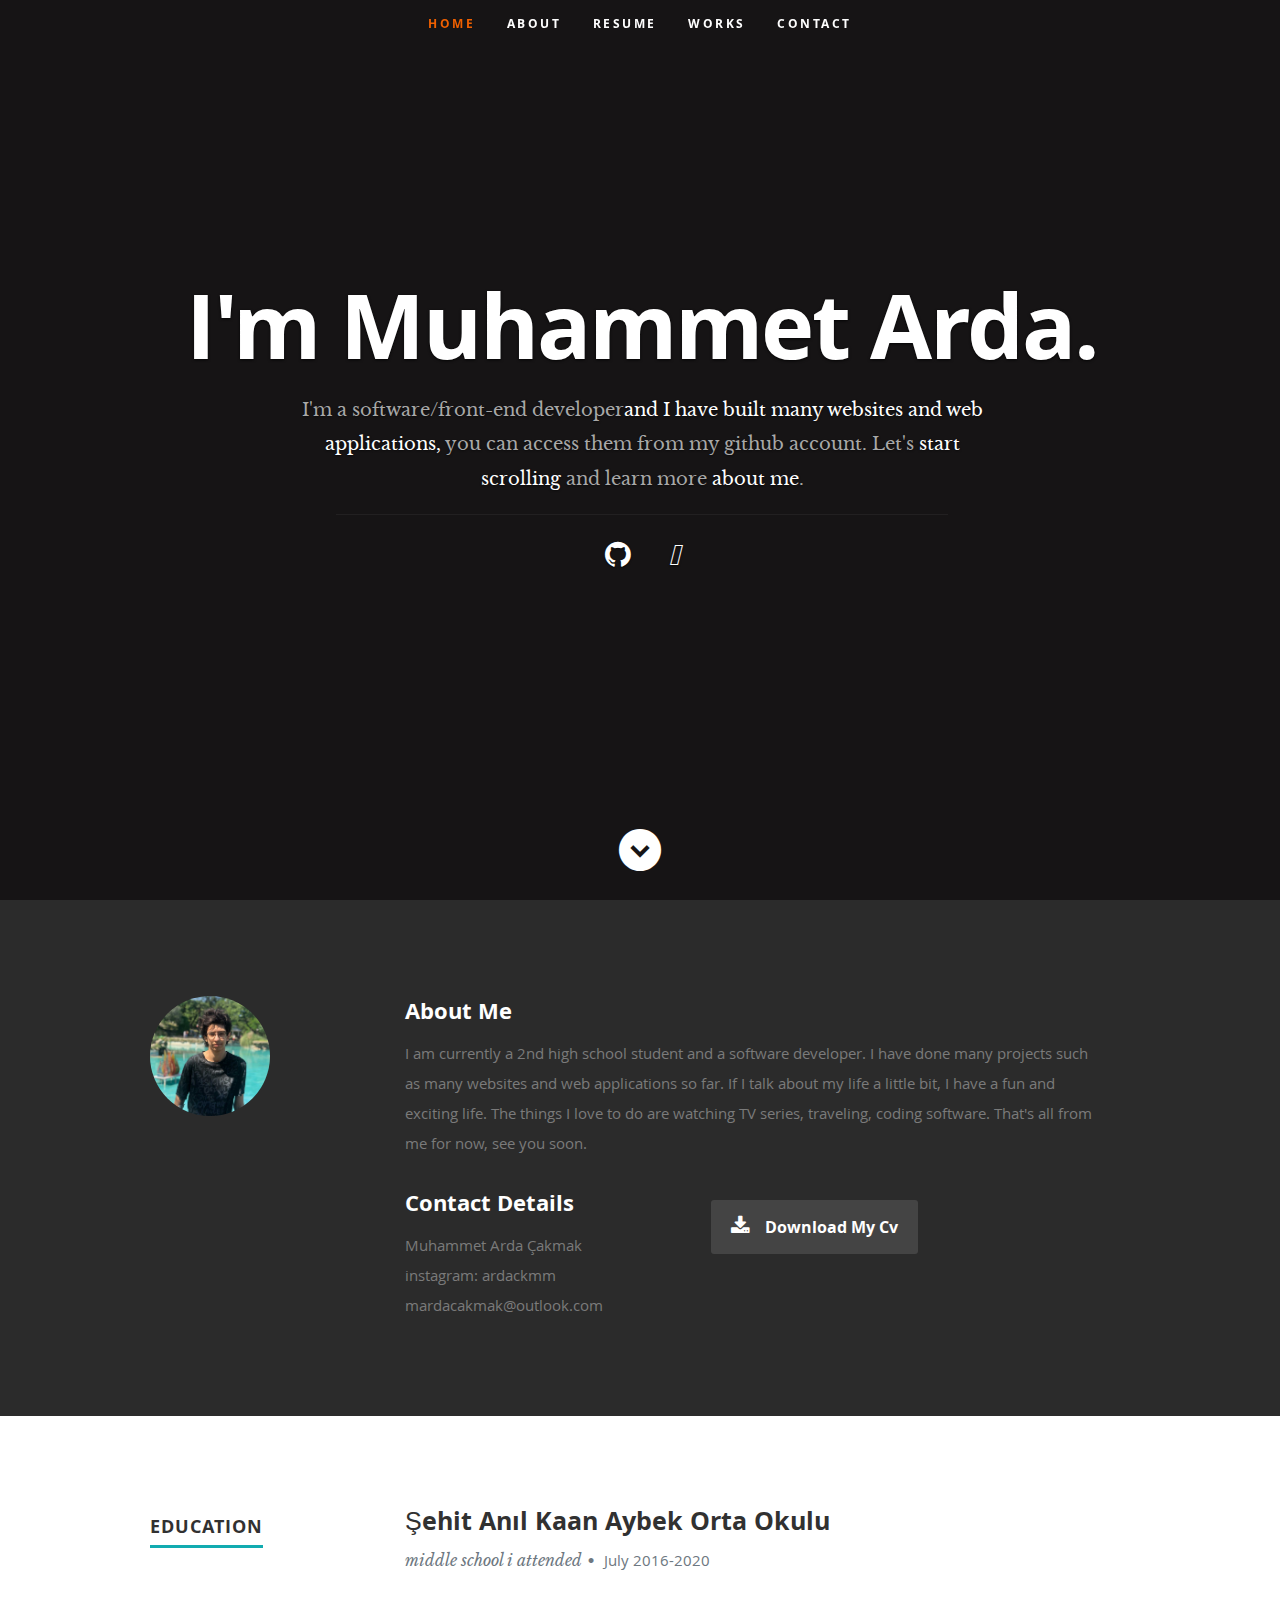
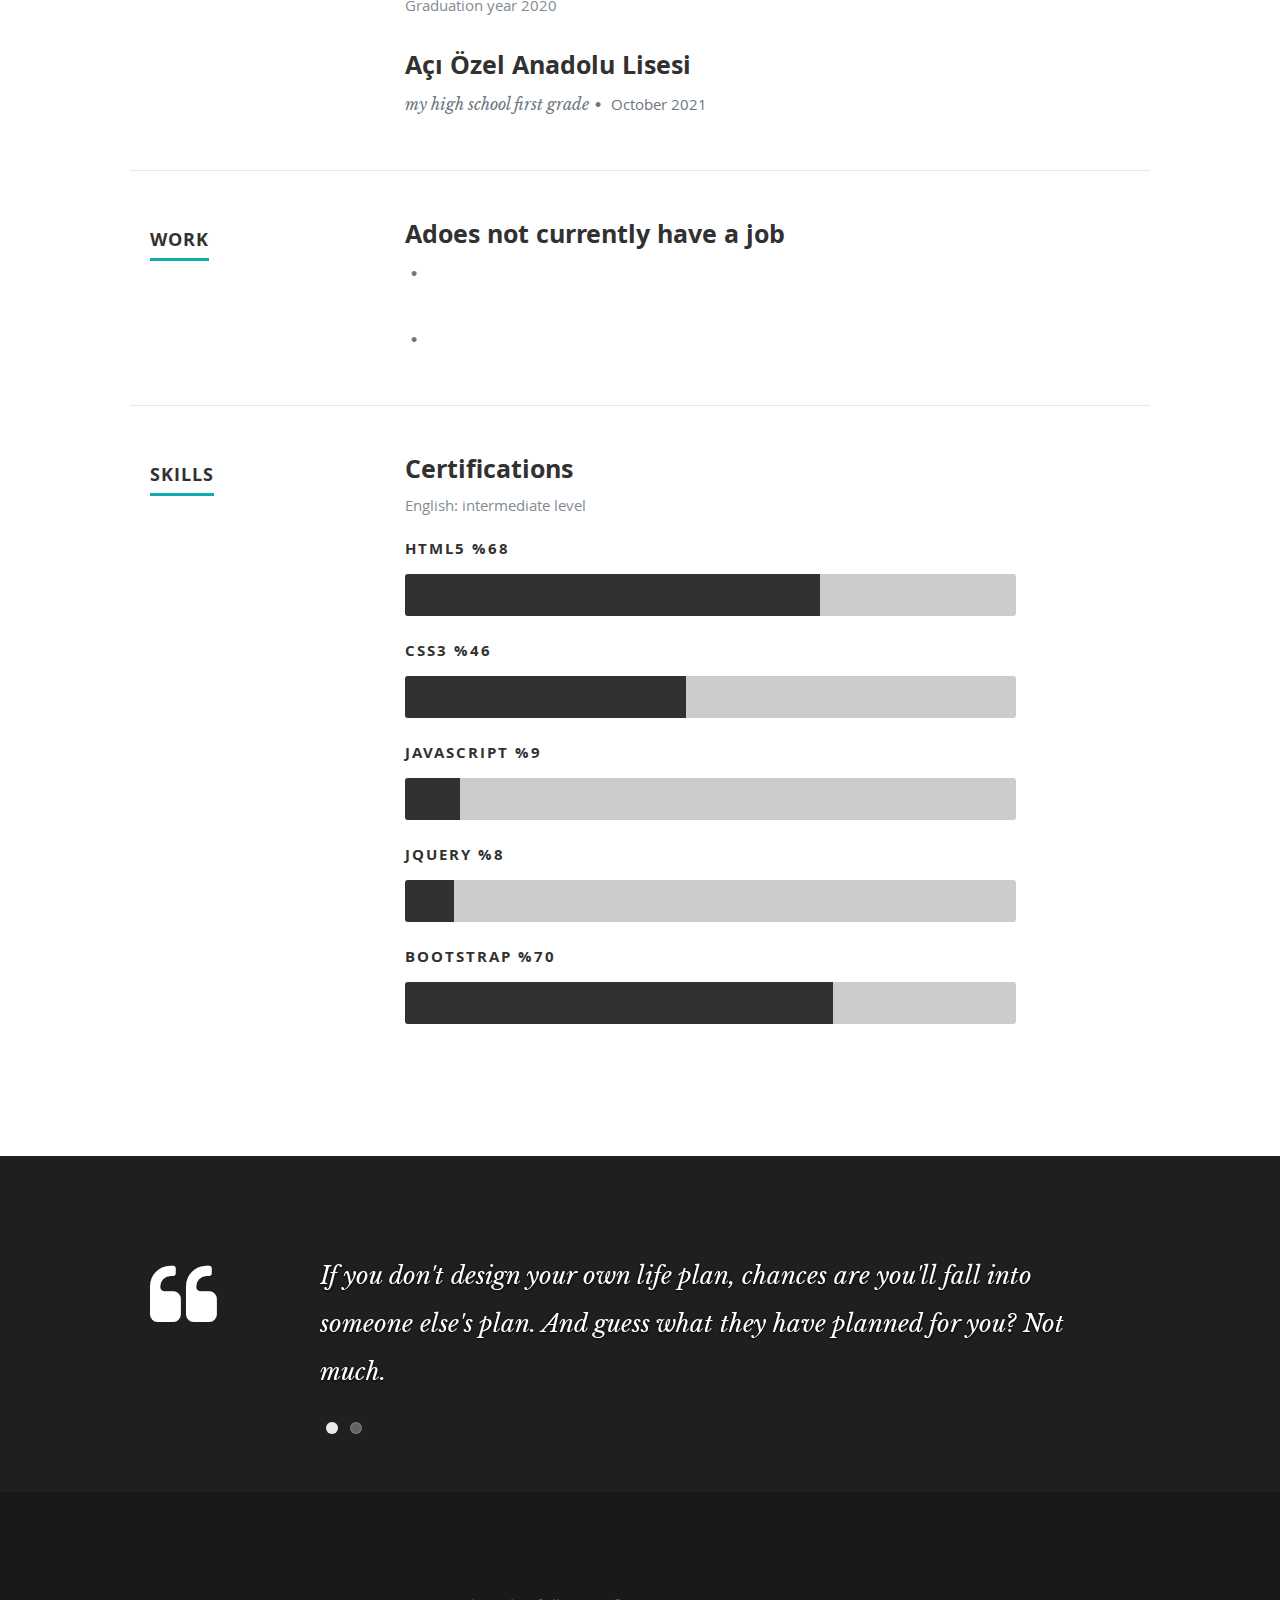
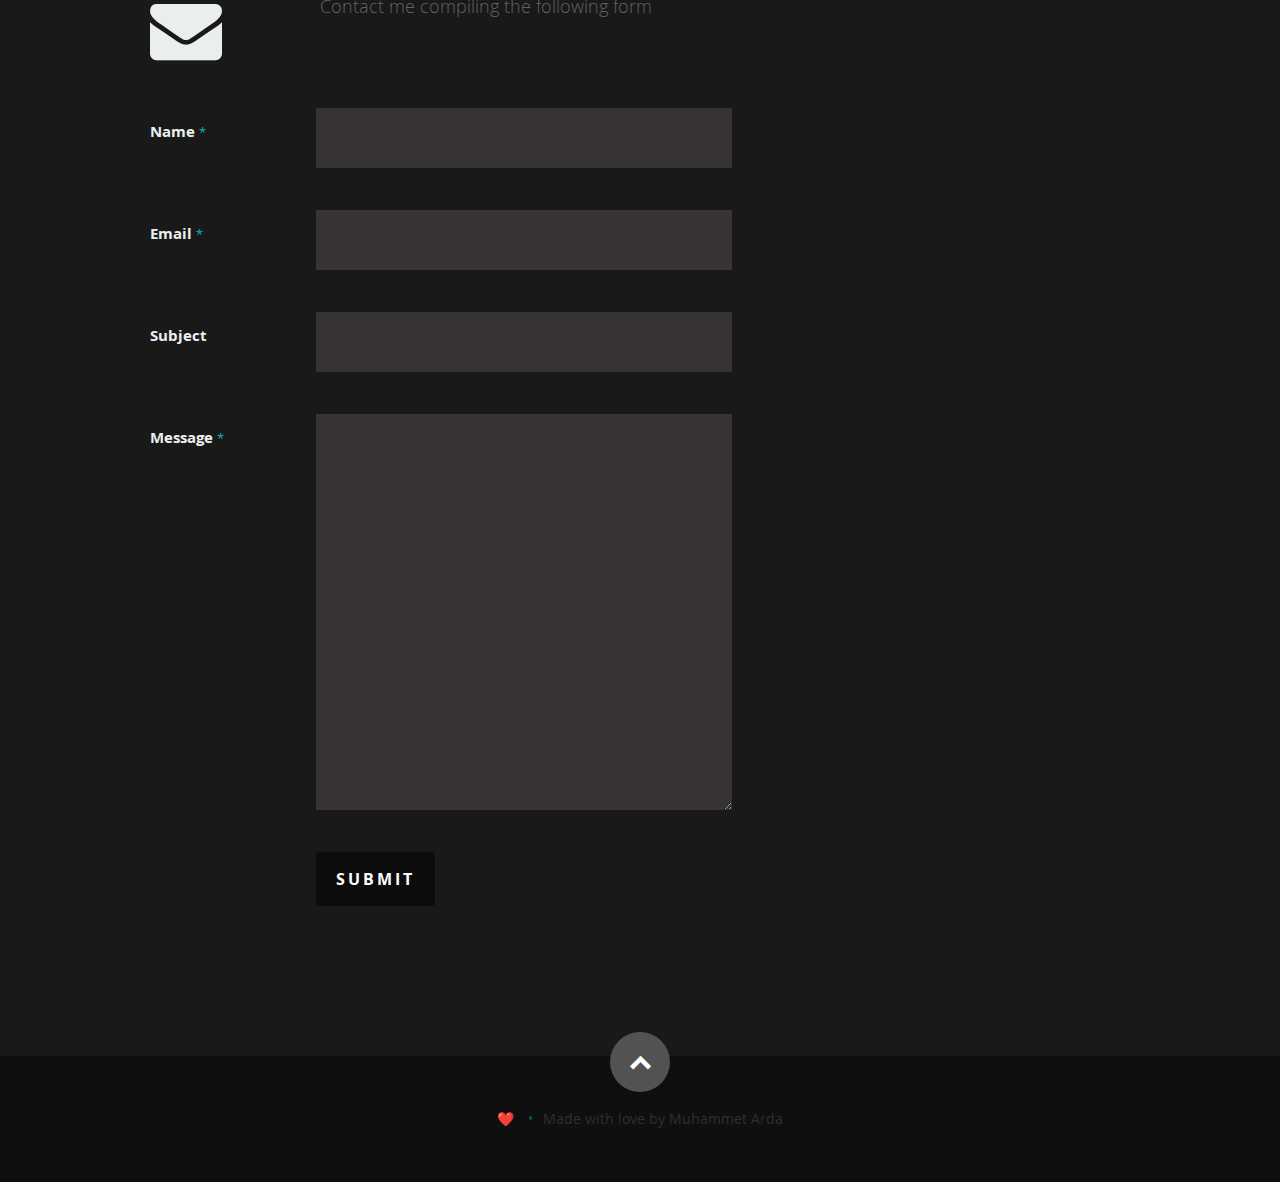
==== index.html @ cf6a4eeb "portfolio-ardackm" ====
<!DOCTYPE html>
<!--[if lt IE 8 ]><html class="no-js ie ie7" lang="en"> <![endif]-->
<!--[if IE 8 ]><html class="no-js ie ie8" lang="en"> <![endif]-->
<!--[if (gte IE 8)|!(IE)]><!--><html class="no-js" lang="en"> <!--<![endif]-->
<head>

   <!--- Basic Page Needs
   ================================================== -->
   <meta charset="utf-8">
	<title>Ardackm Freelancer Portfolio</title>
	<meta name="description" content="">
	<meta name="author" content="Ardackm">

   <!-- Font Awsome -->
   <link rel="stylesheet" href="https://pro.fontawesome.com/releases/v5.10.0/css/all.css" integrity="sha384-AYmEC3Yw5cVb3ZcuHtOA93w35dYTsvhLPVnYs9eStHfGJvOvKxVfELGroGkvsg+p" crossorigin="anonymous"/>

   <!-- Mobile Specific Metas
   ================================================== -->
	<meta name="viewport" content="width=device-width, initial-scale=1, maximum-scale=1">

	<!-- CSS
    ================================================== -->
   <link rel="stylesheet" href="css/default.css">
	<link rel="stylesheet" href="css/layout.css">
   <link rel="stylesheet" href="css/media-queries.css">
   <link rel="stylesheet" href="css/magnific-popup.css">

   <!-- Script
   ================================================== -->
	<script src="js/modernizr.js"></script>

   <!-- Favicons
	================================================== -->
	<link rel="shortcut icon" href="favicon.png" >

</head>

<body>

   <!-- Header
   ================================================== -->
   <header id="home">

      <nav id="nav-wrap">

         <a class="mobile-btn" href="#nav-wrap" title="Show navigation">Show navigation</a>
	      <a class="mobile-btn" href="#" title="Hide navigation">Hide navigation</a>

         <ul id="nav" class="nav">
            <li class="current"><a class="smoothscroll" href="#home">Home</a></li>
            <li><a class="smoothscroll" href="#about">About</a></li>
	         <li><a class="smoothscroll" href="#resume">Resume</a></li>
            <li><a class="smoothscroll" href="#portfolio">Works</a></li>
            <li><a class="smoothscroll" href="#contact">Contact</a></li>
         </ul> <!-- end #nav -->

      </nav> <!-- end #nav-wrap -->

      <div class="row banner">
         <div class="banner-text">
            <h1 class="responsive-headline">I'm Muhammet Arda.</h1>
            <h3>I'm a software/front-end developer<span>and I have built many websites and web applications,</span> you can access them from my github account.
               Let's <a class="smoothscroll" href="#about">start scrolling</a>
            and learn more <a class="smoothscroll" href="#about">about me</a>.</h3>
            <hr />
            <ul class="social">
               <li><a href="https://github.com/Ardackm/"><i class="fa fa-github"></i></a></li>
               <li><a href="https://instagram.com/ardackmm"><i class="fab fa-instagram"></i></a></li>

            </ul>
         </div>
      </div>

      <p class="scrolldown">
         <a class="smoothscroll" href="#about"><i class="icon-down-circle"></i></a>
      </p>

   </header> <!-- Header End -->


   <!-- About Section
   ================================================== -->
   <section id="about">

      <div class="row">

         <div class="three columns">

            <img class="profile-pic"  src="images/profilepic.jpg" alt="" />

         </div>

         <div class="nine columns main-col">

            <h2>About Me</h2>

            <p>I am currently a 2nd high school student and a software developer. I have done many projects such as many websites and web applications so far. If I talk about my life a little bit, I have a fun and exciting life. The things I love to do are watching TV series, traveling, coding software. That's all from me for now, see you soon.
            </p>

            <div class="row">

               <div class="columns contact-details">

                  <h2>Contact Details</h2>
                  <p class="address">
						   <span>Muhammet Arda Çakmak</span><br>
						   <span>instagram: ardackmm</span><br>
                     <span>mardacakmak@outlook.com</span>
					   </p>

               </div>

               <div class="columns download">
                  <p>
                     <a href="images/portfolio/CV.pdf" download="CV" class="button"><i class="fa fa-download"></i>Download My Cv</a>
                  </p>
               </div>

            </div> <!-- end row -->

         </div> <!-- end .main-col -->

      </div>

   </section> <!-- About Section End-->


   <!-- Resume Section
   ================================================== -->
   <section id="resume">

      <!-- Education
      ----------------------------------------------- -->
      <div class="row education">

         <div class="three columns header-col">
            <h1><span>Education</span></h1>
         </div>

         <div class="nine columns main-col">

            <div class="row item">

               <div class="twelve columns">

                  <h3>Şehit Anıl Kaan Aybek Orta Okulu</h3>
                  <p class="info">middle school i attended<span>&bull;</span> <em class="date">July 2016-2020</em></p>

                  <p>
                   Graduation year 2020

                  </p>

               </div>

            </div> <!-- item end -->

            <div class="row item">

               <div class="twelve columns">

                  <h3>Açı Özel Anadolu Lisesi</h3>
                  <p class="info">my high school first grade<span>&bull;</span> <em class="date">October 2021</em></p>

                  <p>
                  

                  </p>

               </div>

            </div> <!-- item end -->

         </div> <!-- main-col end -->

      </div> <!-- End Education -->


      <!-- Work
      ----------------------------------------------- -->
      <div class="row work">

         <div class="three columns header-col">
            <h1><span>Work</span></h1>
         </div>

         <div class="nine columns main-col">

            <div class="row item">

               <div class="twelve columns">

                  <h3>Adoes not currently have a job</h3>
                  <p class="info">  <span>&bull;</span> <em class="date">  </em></p>

                  <p>
                    
                  </p>

               </div>

            </div> <!-- item end -->

            <div class="row item">

               <div class="twelve columns">

                  <h3>  </h3>
                  <p class="info">  <span>&bull;</span> <em class="date">  </em></p>

                  <p>
                     
                  </p>

               </div>

            </div> <!-- item end -->

         </div> <!-- main-col end -->

      </div> <!-- End Work -->


      <!-- Skills
      ----------------------------------------------- -->
      <div class="row skill">

         <div class="three columns header-col">
            <h1><span>Skills</span></h1>
         </div>

         <div class="nine columns main-col">

            
               <h3>Certifications</h3>
               <ul>
               <li>English: intermediate level </li>
               </ul>
            

				<div class="bars">

				   <ul class="skills">
					   <li><span class="bar-expand html5"></span><em>HTML5 %68</em></li>
                  <li><span class="bar-expand css3"></span><em>CSS3 %46</em></li>
						<li><span class="bar-expand javascript"></span><em>JavaScript %9</em></li>
						<li><span class="bar-expand jquery"></span><em>Jquery %8</em></li>
						<li><span class="bar-expand bootstrap"></span><em>BootStrap %70</em></li>
					</ul>

				</div><!-- end skill-bars -->

			</div> <!-- main-col end -->

      </div> <!-- End skills -->

   </section> <!-- Resume Section End-->




   <!-- Testimonials Section
   ================================================== -->
   <section id="testimonials">

      <div class="text-container">

         <div class="row">

            <div class="two columns header-col">

               <h1><span>Client Testimonials</span></h1>

            </div>

            <div class="ten columns flex-container">

               <div class="flexslider">

                  <ul class="slides">

                     <li>
                        <blockquote>
                           <p>If you don't design your own life plan, chances are you'll fall into someone else's plan. And guess what they have planned for you? Not much.




                           </p>
                           
                        </blockquote>
                     </li> <!-- slide ends -->

                     <li>
                        <blockquote>
                           <p>In order to succeed, we must first believe that we can.



                           </p>
                           
                        </blockquote>
                     </li> <!-- slide ends -->

                  </ul>

               </div> <!-- div.flexslider ends -->

            </div> <!-- div.flex-container ends -->

         </div> <!-- row ends -->

       </div>  <!-- text-container ends -->

   </section> <!-- Testimonials Section End-->


   <!-- Contact Section
   ================================================== -->
   <section id="contact">

         <div class="row section-head">

            <div class="two columns header-col">

               <h1><span>Get In Touch.</span></h1>

            </div>

            <div class="ten columns">

                  <p class="lead">Contact me compiling the following form
                  </p>

            </div>

         </div>

         <div class="row">

            <div class="eight columns">

               <!-- form -->
               <form action="" method="post" id="contactForm" name="contactForm">
					<fieldset>

                  <div>
						   <label for="contactName">Name <span class="required">*</span></label>
						   <input type="text" value="" size="35" id="contactName" name="contactName">
                  </div>

                  <div>
						   <label for="contactEmail">Email <span class="required">*</span></label>
						   <input type="text" value="" size="35" id="contactEmail" name="contactEmail">
                  </div>

                  <div>
						   <label for="contactSubject">Subject</label>
						   <input type="text" value="" size="35" id="contactSubject" name="contactSubject">
                  </div>

                  <div>
                     <label for="contactMessage">Message <span class="required">*</span></label>
                     <textarea cols="50" rows="15" id="contactMessage" name="contactMessage"></textarea>
                  </div>

                  <div>
                     <button class="submit">Submit</button>
                     <span id="image-loader">
                        <img alt="" src="images/loader.gif">
                     </span>
                  </div>

					</fieldset>
				   </form> <!-- Form End -->

               <!-- contact-warning -->
               <div id="message-warning"> Ops! An error occurs</div>
               <!-- contact-success -->
				   <div id="message-success">
                  <i class="fa fa-check"></i>Your message was sent, kiss kiss!<br>
				   </div>

            </div>



   </section> <!-- Contact Section End-->


   <!-- footer
   ================================================== -->
   <footer>

      <div class="row">

         <div class="twelve columns">

         
            <ul class="copyright">
               <li> &#x2764;&#xFE0F; </li>
               <li>Made with love by Muhammet Arda</li>   
            </ul>

         </div>

         <div id="go-top"><a class="smoothscroll" title="Back to Top" href="#home"><i class="icon-up-open"></i></a></div>

      </div>

   </footer> <!-- Footer End-->

   <!-- Java Script
   ================================================== -->
   <script src="http://ajax.googleapis.com/ajax/libs/jquery/1.10.2/jquery.min.js"></script>
   <script>window.jQuery || document.write('<script src="js/jquery-1.10.2.min.js"><\/script>')</script>
   <script type="text/javascript" src="js/jquery-migrate-1.2.1.min.js"></script>

   <script src="js/jquery.flexslider.js"></script>
   <script src="js/waypoints.js"></script>
   <script src="js/jquery.fittext.js"></script>
   <script src="js/magnific-popup.js"></script>
   <script src="js/init.js"></script>

</body>

</html>
---- css/default.css ----
/*
=====================================================================
*   Ceevee v1.0 Default Stylesheet
*   url: styleshout.com
*   03-17-2014
=====================================================================

TOC:
a. Webfonts and Icon fonts
b. Reset
c. Default Styles
   1. Basic
   2. Typography
   3. Links
   4. Images
   5. Buttons
   6. Forms
d. Grid
e. Others
   1. Clearing
   2. Misc

=====================================================================  */

/* ------------------------------------------------------------------ */
/* a. Webfonts and Icon fonts
 ------------------------------------------------------------------ */

@import url("fonts.css");
@import url("fontello/css/fontello.css");
@import url("font-awesome/css/font-awesome.min.css");

/* ------------------------------------------------------------------
/* b. Reset
      Adapted from:
      Normalize.css - https://github.com/necolas/normalize.css/
      HTML5 Doctor Reset - html5doctor.com/html-5-reset-stylesheet/
/* ------------------------------------------------------------------ */

html, body, div, span, object, iframe,
h1, h2, h3, h4, h5, h6, p, blockquote, pre,
abbr, address, cite, code,
del, dfn, em, img, ins, kbd, q, samp,
small, strong, sub, sup, var,
b, i,
dl, dt, dd, ol, ul, li,
fieldset, form, label, legend,
table, caption, tbody, tfoot, thead, tr, th, td,
article, aside, canvas, details, figcaption, figure,
footer, header, hgroup, menu, nav, section, summary,
time, mark, audio, video {
   margin: 0;
   padding: 0;
   border: 0;
   outline: 0;
   font-size: 100%;
   vertical-align: baseline;
   background: transparent;
}

article,aside,details,figcaption,figure,
footer,header,hgroup,menu,nav,section {
   display: block;
}

audio,
canvas,
video {
   display: inline-block;
}

audio:not([controls]) {
   display: none;
   height: 0;
}

[hidden] { display: none; }

code, kbd, pre, samp {
   font-family: monospace, serif;
   font-size: 1em;
}

pre {
   white-space: pre;
   white-space: pre-wrap;
   word-wrap: break-word;
}

blockquote, q { quotes: &#8220 &#8220; }

blockquote:before, blockquote:after,
q:before, q:after {
   content: '';
   content: none;
}

ins {
   background-color: #ff9;
   color: #000;
   text-decoration: none;
}

mark {
   background-color: #A7F4F6;
   color: #555;
}

del { text-decoration: line-through; }

abbr[title], dfn[title] {
   border-bottom: 1px dotted;
   cursor: help;
}

table {
   border-collapse: collapse;
   border-spacing: 0;
}


/* ------------------------------------------------------------------ */
/* c. Default and Basic Styles
      Adapted from:
      Skeleton CSS Framework - http://www.getskeleton.com/
      Typeplate Typographic Starter Kit - http://typeplate.com/
/* ------------------------------------------------------------------ */

/*  1. Basic  ------------------------------------------------------- */

*,
*:before,
*:after {
   -moz-box-sizing: border-box;
   -webkit-box-sizing: border-box;
   box-sizing: border-box;
}

html {
   font-size: 62.5%;
   -webkit-font-smoothing: antialiased;
}

body {
   background: #fff;
   font-family: 'opensans-regular', sans-serif;
   font-weight: normal;
   font-size: 15px;
   line-height: 30px;
	color: #838C95;

   -webkit-font-smoothing: antialiased; /* Fix for webkit rendering */
	-webkit-text-size-adjust: 100%;
}

/*  2. Typography
       Vertical rhythm with leading derived from 6
--------------------------------------------------------------------- */

h1, h2, h3, h4, h5, h6 {
   color: #313131;
	font-family: 'opensans-bold', sans-serif;
   font-weight: normal;
}
h1 a, h2 a, h3 a, h4 a, h5 a, h6 a { font-weight: inherit; }
h1 { font-size: 38px; line-height: 42px; margin-bottom: 12px; letter-spacing: -1px; }
h2 { font-size: 28px; line-height: 36px; margin-bottom: 6px; }
h3 { font-size: 22px; line-height: 30px; margin-bottom: 12px; }
h4 { font-size: 20px; line-height: 30px; margin-bottom: 6px; }
h5 { font-size: 18px; line-height: 30px; }
h6 { font-size: 14px; line-height: 30px; }
.subheader { }

p { margin: 0 0 30px 0; }
p img { margin: 0; }
p.lead {
   font: 19px/36px 'opensans-light', sans-serif;
   margin-bottom: 18px;
}

/* for 'em' and 'strong' tags, font-size and line-height should be same with
the body tag due to rendering problems in some browsers */
em { font: 15px/30px 'opensans-italic', sans-serif; }
strong, b { font: 15px/30px 'opensans-bold', sans-serif; }
small { font-size: 11px; line-height: inherit; }

/*	Blockquotes */
blockquote {
   margin: 30px 0px;
   padding-left: 40px;
   position: relative;
}
blockquote:before {
   content: "\201C";
   opacity: 0.45;
   font-size: 80px;
   line-height: 0px;
   margin: 0;
   font-family: arial, sans-serif;

   position: absolute;
   top:  30px;
	left: 0;
}
blockquote p {
   font-family: 'librebaskerville-italic', serif;
   padding: 0;
   font-size: 18px;
   line-height: 36px;
}
blockquote cite {
   display: block;
   font-size: 12px;
   font-style: normal;
   line-height: 18px;
}
blockquote cite:before { content: "\2014 \0020"; }
blockquote cite a,
blockquote cite a:visited { color: #8B9798; border: none }

/* ---------------------------------------------------------------------
/*  Pull Quotes Markup
/*
    <aside class="pull-quote">
		<blockquote>
			<p></p>
		</blockquote>
	 </aside>
/*
/* --------------------------------------------------------------------- */
.pull-quote {
   position: relative;
	padding: 18px 30px 18px 0px;
}
.pull-quote:before,
.pull-quote:after {
	height: 1em;
	opacity: 0.45;
	position: absolute;
	font-size: 80px;
   font-family: Arial, Sans-Serif;
}
.pull-quote:before {
	content: "\201C";
	top:  33px;
	left: 0;
}
.pull-quote:after {
	content: '\201D';
	bottom: -33px;
	right: 0;
}
.pull-quote blockquote {
   margin: 0;
}
.pull-quote blockquote:before {
   content: none;
}

/* Abbreviations */
abbr {
   font-family: 'opensans-bold', sans-serif;
	font-variant: small-caps;
	text-transform: lowercase;
   letter-spacing: .5px;
	color: gray;
}
abbr:hover { cursor: help; }

/* drop cap */
.drop-cap:first-letter {
	float: left;
	margin: 0;
	padding: 14px 6px 0 0;
	font-size: 84px;
	font-family: /* Copperplate */ 'opensans-bold', sans-serif;
   line-height: 60px;
	text-indent: 0;
	background: transparent;
	color: inherit;
}

hr { border: solid #E3E3E3; border-width: 1px 0 0; clear: both; margin: 11px 0 30px; height: 0; }


/*  3. Links  ------------------------------------------------------- */

a, a:visited {
   text-decoration: none;
   outline: 0;
   color: #11ABB0;

   -webkit-transition: color .3s ease-in-out;
   -moz-transition: color .3s ease-in-out;
   -o-transition: color .3s ease-in-out;
   transition: color .3s ease-in-out;
}
a:hover, a:focus { color: #313131; }
p a, p a:visited { line-height: inherit; }


/*  4. List  --------------------------------------------------------- */

ul, ol { margin-bottom: 24px; margin-top: 12px; }
ul { list-style: none outside; }
ol { list-style: decimal; }
ol, ul.square, ul.circle, ul.disc { margin-left: 30px; }
ul.square { list-style: square outside; }
ul.circle { list-style: circle outside; }
ul.disc { list-style: disc outside; }
ul ul, ul ol,
ol ol, ol ul { margin: 6px 0 6px 30px; }
ul ul li, ul ol li,
ol ol li, ol ul li { margin-bottom: 6px; }
li { line-height: 18px; margin-bottom: 12px; }
ul.large li { }
li p { }

/* ---------------------------------------------------------------------
/*  Stats Tab Markup

    <ul class="stats-tabs">
		<li><a href="#">[value]<b>[name]</b></a></li>
	 </ul>

    Extend this object into your markup.
/*
/* --------------------------------------------------------------------- */
.stats-tabs {
   padding: 0;
   margin: 24px 0;
}
.stats-tabs li {
	display: inline-block;
	margin: 0 10px 18px 0;
	padding: 0 10px 0 0;
	border-right: 1px solid #ccc;
}
.stats-tabs li:last-child {
	margin: 0;
	padding: 0;
	border: none;
}
.stats-tabs li a {
	display: inline-block;
	font-size: 22px;
	font-family: 'opensans-bold', sans-serif;
   border: none;
   color: #313131;
}
.stats-tabs li a:hover {
   color:#11ABB0;
}
.stats-tabs li a b {
	display: block;
	margin: 6px 0 0 0;
	font-size: 13px;
	font-family: 'opensans-regular', sans-serif;
   color: #8B9798;
}

/* definition list */
dl { margin: 12px 0; }
dt { margin: 0; color:#11ABB0; }
dd { margin: 0 0 0 20px; }

/* Lining Definition Style Markup */
.lining dt,
.lining dd {
	display: inline;
	margin: 0;
}
.lining dt + dt:before,
.lining dd + dt:before {
	content: "\A";
	white-space: pre;
}
.lining dd + dd:before {
	content: ", ";
}
.lining dd:before {
	content: ": ";
	margin-left: -0.2em;
}

/* Dictionary Definition Style Markup */
.dictionary-style dt {
	display: inline;
	counter-reset: definitions;
}
.dictionary-style dt + dt:before {
	content: ", ";
	margin-left: -0.2em;
}
.dictionary-style dd {
	display: block;
	counter-increment: definitions;
}
.dictionary-style dd:before {
	content: counter(definitions, decimal) ". ";
}

/* Pagination */
.pagination {
   margin: 36px auto;
   text-align: center;
}
.pagination ul li {
   display: inline-block;
   margin: 0;
   padding: 0;
}
.pagination .page-numbers {
   font: 15px/18px 'opensans-bold', sans-serif;
   display: inline-block;
   padding: 6px 10px;
   margin-right: 3px;
   margin-bottom: 6px;
	color: #6E757C;
	background-color: #E6E8EB;

	-webkit-transition: all 200ms ease-in-out;
	-moz-transition: all 200ms ease-in-out;
	-o-transition: all 200ms ease-in-out;
	-ms-transition: all 200ms ease-in-out;
	transition: all 200ms ease-in-out;

   -moz-border-radius: 3px;
   -webkit-border-radius: 3px;
   -khtml-border-radius: 3px;
	border-radius: 3px;
}
.pagination .page-numbers:hover {
   background: #838A91;
   color: #fff;
}
.pagination .current,
.pagination .current:hover {
   background-color: #11ABB0;
   color: #fff;
}
.pagination .inactive,
.pagination .inactive:hover {
   background-color: #E6E8EB;
	color: #A9ADB2;
}
.pagination .prev, .pagination .next {}

/*  5. Images  --------------------------------------------------------- */

img {
   max-width: 100%;
   height: auto;
}
img.pull-right { margin: 12px 0px 0px 18px; }
img.pull-left { margin: 12px 18px 0px 0px; }

/*  6. Buttons  --------------------------------------------------------- */

.button,
.button:visited,
button,
input[type="submit"],
input[type="reset"],
input[type="button"] {
   font: 16px/30px 'opensans-bold', sans-serif;
   background: #11ABB0;
   display: inline-block;
	text-decoration: none;
   letter-spacing: 0;
   color: #fff;
	padding: 12px 20px;
	margin-bottom: 18px;
   border: none;
   cursor: pointer;
   height: auto;

   -webkit-transition: all .2s ease-in-out;
	-moz-transition: all .2s ease-in-out;
	-o-transition: all .2s ease-in-out;
	-ms-transition: all .2s ease-in-out;
	transition: all .2s ease-in-out;

   -moz-border-radius: 3px;
   -webkit-border-radius: 3px;
   -khtml-border-radius: 3px;
   border-radius: 3px;
}

.button:hover,
button:hover,
input[type="submit"]:hover,
input[type="reset"]:hover,
input[type="button"]:hover {
   background: #3d4145;
   color: #fff;
}

.button:active,
button:active,
input[type="submit"]:active,
input[type="reset"]:active,
input[type="button"]:active {
   background: #3d4145;
   color: #fff;
}

.button.full-width,
button.full-width,
input[type="submit"].full-width,
input[type="reset"].full-width,
input[type="button"].full-width {
	width: 100%;
	padding-left: 0 !important;
	padding-right: 0 !important;
	text-align: center;
}

/* Fix for odd Mozilla border & padding issues */
button::-moz-focus-inner,
input::-moz-focus-inner {
    border: 0;
    padding: 0;
}


/*  7. Forms  --------------------------------------------------------- */

form { margin-bottom: 24px; }
fieldset { margin-bottom: 24px; }

input[type="text"],
input[type="password"],
input[type="email"],
textarea,
select {
   display: block;
   padding: 18px 15px;
   margin: 0 0 24px 0;
   border: 0;
   outline: none;
   vertical-align: middle;
   min-width: 225px;
	max-width: 100%;
   font-size: 15px;
   line-height: 24px;
	color: #647373;
	background: #D3D9D9;

}

/* select { padding: 0;
   width: 220px;
   } */

input[type="text"]:focus,
input[type="password"]:focus,
input[type="email"]:focus,
textarea:focus {
   color: #B3B7BC;
	background-color: #3d4145;
}

textarea { min-height: 220px; }

label,
legend {
   font: 16px/24px 'opensans-bold', sans-serif;
	margin: 12px 0;
   color: #3d4145;
   display: block;
}
label span,
legend span {
	color: #8B9798;
   font: 14px/24px 'opensans-regular', sans-serif;
}

input[type="checkbox"],
input[type="radio"] {
    font-size: 15px;
    color: #737373;
}

input[type="checkbox"] { display: inline; }

/* ------------------------------------------------------------------ */
/* d. Grid
---------------------------------------------------------------------
   gutter = 40px.
/* ------------------------------------------------------------------ */

/* default
--------------------------------------------------------------- */
.row {
   width: 96%;
   max-width: 1020px;
   margin: 0 auto;
}
/* fixed width for IE8 */
.ie .row { width: 1000px ; }

.narrow .row { max-width: 980px; }

.row .row { width: auto; max-width: none; margin: 0 -20px; }

/* row clearing */
.row:before,
.row:after {
    content: " ";
    display: table;
}
.row:after {
    clear: both;
}

.column, .columns {
   position: relative;
   padding: 0 20px;
   min-height: 1px;
   float: left;
}
.column.centered, .columns.centered  {
    float: none;
    margin: 0 auto;
}

/* removed gutters */
.row.collapsed > .column,
.row.collapsed > .columns,
.column.collapsed, .columns.collapsed  { padding: 0; }

[class*="column"] + [class*="column"]:last-child { float: right; }
[class*="column"] + [class*="column"].end { float: right; }

/* column widths */
.row .one         { width: 8.33333%; }
.row .two         { width: 16.66667%; }
.row .three       { width: 25%; }
.row .four        { width: 33.33333%; }
.row .five        { width: 41.66667%; }
.row .six         { width: 50%; }
.row .seven       { width: 58.33333%; }
.row .eight       { width: 66.66667%; }
.row .nine        { width: 75%; }
.row .ten         { width: 83.33333%; }
.row .eleven      { width: 91.66667%; }
.row .twelve      { width: 100%; }

/* Offsets */
.row .offset-1    { margin-left: 8.33333%; }
.row .offset-2    { margin-left: 16.66667%; }
.row .offset-3    { margin-left: 25%; }
.row .offset-4    { margin-left: 33.33333%; }
.row .offset-5    { margin-left: 41.66667%; }
.row .offset-6    { margin-left: 50%; }
.row .offset-7    { margin-left: 58.33333%; }
.row .offset-8    { margin-left: 66.66667%; }
.row .offset-9    { margin-left: 75%; }
.row .offset-10   { margin-left: 83.33333%; }
.row .offset-11   { margin-left: 91.66667%; }

/* Push/Pull */
.row .push-1      { left: 8.33333%; }
.row .pull-1      { right: 8.33333%; }
.row .push-2      { left: 16.66667%; 	}
.row .pull-2      { right: 16.66667%; }
.row .push-3      { left: 25%; }
.row .pull-3      { right: 25%;	}
.row .push-4      { left: 33.33333%; }
.row .pull-4      { right: 33.33333%; }
.row .push-5      { left: 41.66667%; }
.row .pull-5      { right: 41.66667%; }
.row .push-6      { left: 50%; }
.row .pull-6      { right: 50%; }
.row .push-7      { left: 58.33333%; }
.row .pull-7      { right: 58.33333%; }
.row .push-8      { left: 66.66667%; 	}
.row .pull-8      { right: 66.66667%; }
.row .push-9      { left: 75%; }
.row .pull-9      { right: 75%; }
.row .push-10     { left: 83.33333%; }
.row .pull-10     { right: 83.33333%; }
.row .push-11     { left: 91.66667%; }
.row .pull-11     { right: 91.66667%; }

/* block grids
--------------------------------------------------------------------- */
.bgrid-sixths [class*="column"]   { width: 16.66667%; }
.bgrid-quarters [class*="column"] { width: 25%; }
.bgrid-thirds [class*="column"]   { width: 33.33333%; }
.bgrid-halves [class*="column"]   { width: 50%; }

[class*="bgrid"] [class*="column"] + [class*="column"]:last-child { float: left; }

/* Left clearing for block grid columns - columns that changes width in
different screen sizes. Allows columns with different heights to align
properly.
--------------------------------------------------------------------- */
.first { clear: left; }   /* first column in default screen */
.s-first { clear: none; } /* first column in smaller screens */

/* smaller screens
--------------------------------------------------------------- */
@media only screen and (max-width: 900px) {

   /* block grids on small screens */
   .s-bgrid-sixths [class*="column"]   { width: 16.66667%; }
   .s-bgrid-quarters [class*="column"] { width: 25%; }
   .s-bgrid-thirds [class*="column"]   { width: 33.33333%; }
   .s-bgrid-halves [class*="column"]   { width: 50%; }

   /* block grids left clearing */
   .first { clear: none; }
   .s-first { clear: left; }

}

/* mobile wide/smaller tablets
--------------------------------------------------------------- */
@media only screen and (max-width: 767px) {

   .row {
	   width: 460px;
	   margin: 0 auto;
      padding: 0;
	}
   .column, .columns {
	   width: auto !important;
	   float: none;
	   margin-left: 0;
	   margin-right: 0;
      padding: 0 30px;
   }
   .row .row { width: auto; max-width: none; margin: 0 -30px; }

   [class*="column"] + [class*="column"]:last-child { float: none; }
   [class*="bgrid"] [class*="column"] + [class*="column"]:last-child { float: none; }

   /* Offsets */
   .row .offset-1    { margin-left: 0%; }
   .row .offset-2    { margin-left: 0%; }
   .row .offset-3    { margin-left: 0%; }
   .row .offset-4    { margin-left: 0%; }
   .row .offset-5    { margin-left: 0%; }
   .row .offset-6    { margin-left: 0%; }
   .row .offset-7    { margin-left: 0%; }
   .row .offset-8    { margin-left: 0%; }
   .row .offset-9    { margin-left: 0%; }
   .row .offset-10   { margin-left: 0%; }
   .row .offset-11   { margin-left: 0%; }
}

/* mobile narrow
--------------------------------------------------------------- */
@media only screen and (max-width: 460px) {

   .row { width: auto; }

}

/* larger screens
--------------------------------------------------------------- */
@media screen and (min-width: 1200px) {

   .wide .row { max-width: 1180px; }

}

/* ------------------------------------------------------------------ */
/* e. Others
/* ------------------------------------------------------------------ */

/*  1. Clearing
    (http://nicolasgallagher.com/micro-clearfix-hack/
--------------------------------------------------------------------- */

.cf:before,
.cf:after {
    content: " ";
    display: table;
}
.cf:after {
    clear: both;
}

/*  2. Misc -------------------------------------------------------- */

.remove-bottom { margin-bottom: 0 !important; }
.half-bottom { margin-bottom: 12px !important; }
.add-bottom { margin-bottom: 24px !important; }
.no-border { border: none; }

.text-center  { text-align: center !important; }
.text-left    { text-align: left !important; }
.text-right   { text-align: right !important; }
.pull-left    { float: left !important; }
.pull-right   { float: right !important; }
.align-center {
	margin-left: auto !important;
	margin-right: auto !important;
	text-align: center !important;
}
---- css/layout.css ----
/*
=====================================================================
*   Ceevee v1.0 Layout Stylesheet
*   url: styleshout.com
*   03-18-2014
=====================================================================

   TOC:
   a. General Styles
   b. Header Styles
   c. About Section
   d. Resume Section
   e. Portfolio Section
   f. Call To Action Section
   g. Testimonials Section
   h. Contact Section
   i. Footer

===================================================================== */

/* ------------------------------------------------------------------ */
/* a. General Styles
/* ------------------------------------------------------------------ */

body { background: #0f0f0f; }

/* ------------------------------------------------------------------ */
/* b. Header Styles
/* ------------------------------------------------------------------ */

header {
   position: relative;
   height: 800px;
   min-height: 500px;
   width: 100%;
   background: #161415 no-repeat top center;
   background-size: cover !important;
	-webkit-background-size: cover !important;
   text-align: center;
   overflow: hidden;
}

/* vertically center banner section */
header:before {
   content: '';
   display: inline-block;
   vertical-align: middle;
   height: 100%;
}
header .banner {
   display: inline-block;
   vertical-align: middle;
   margin: 0 auto;
   width: 85%;
   padding-bottom: 30px;s
   text-align: center;
}

header .banner-text { width: 100%; }
header .banner-text h1 {
   font: 90px/1.1em 'opensans-bold', sans-serif;
   color: #fff;
   letter-spacing: -2px;
   margin: 0 auto 18px auto;
   text-shadow: 0px 1px 3px rgba(0, 0, 0, .8);
}
header .banner-text h3 {
   font: 18px/1.9em 'librebaskerville-regular', serif;
   color: #A8A8A8;
   margin: 0 auto;
   width: 70%;
   text-shadow: 0px 1px 2px rgba(0, 0, 0, .5);
}
header .banner-text h3 span,
header .banner-text h3 a {
   color: #fff;
}
header .banner-text hr {
   width: 60%;
   margin: 18px auto 24px auto;
   border-color: #2F2D2E;
   border-color: rgba(150, 150, 150, .1);
}

/* header social links */
header .social {
   margin: 24px 0;
   padding: 0;
   font-size: 30px;
   text-shadow: 0px 1px 2px rgba(0, 0, 0, .8);
}
header .social li {
   display: inline-block;
   margin: 0 15px;
   padding: 0;
}
header .social li a { color: #fff; }
header .social li a:hover { color: #11ABB0; }

/* scrolldown link */
header .scrolldown a {
   position: absolute;
   bottom: 30px;
   left: 50%;
   margin-left: -29px;
   color: #fff;
   display: block;
   height: 42px;
   width: 42px;
   font-size: 42px;
   line-height: 42px;
   color: #fff;
   border-radius: 100%;

   -webkit-transition: all .3s ease-in-out;
   -moz-transition: all .3s ease-in-out;
   -o-transition: all .3s ease-in-out;
   transition: all .3s ease-in-out;
}
header .scrolldown a:hover { color: #11ABB0; }

/* primary navigation
--------------------------------------------------------------------- */
#nav-wrap ul, #nav-wrap li, #nav-wrap a {
	 margin: 0;
	 padding: 0;
	 border: none;
	 outline: none;
}

/* nav-wrap */
#nav-wrap {
   font: 12px 'opensans-bold', sans-serif;
   width: 100%;
   text-transform: uppercase;
   letter-spacing: 2.5px;
   margin: 0 auto;
   z-index: 100;
   position: fixed;
   left: 0;
   top: 0;
}
.opaque { background-color: #333; }

/* hide toggle button */
#nav-wrap > a.mobile-btn { display: none; }

ul#nav {
   min-height: 48px;
   width: auto;

   /* center align the menu */
   text-align: center;
}
ul#nav li {
   position: relative;
   list-style: none;
   height: 48px;
   display: inline-block;
}

/* Links */
ul#nav li a {

/* 8px padding top + 8px padding bottom + 32px line-height = 48px */

   display: inline-block;
   padding: 8px 13px;
   line-height: 32px;
	text-decoration: none;
   text-align: left;
   color: #fff;

	-webkit-transition: color .2s ease-in-out;
	-moz-transition: color .2s ease-in-out;
	-o-transition: color .2s ease-in-out;
	-ms-transition: color .2s ease-in-out;
	transition: color .2s ease-in-out;
}

ul#nav li a:active { background-color: transparent !important; }
ul#nav li.current a { color: #F06000; }


/* ------------------------------------------------------------------ */
/* c. About Section
/* ------------------------------------------------------------------ */

#about {
   background: #2B2B2B;
   padding-top: 96px;
   padding-bottom: 66px;
   overflow: hidden;
}

#about a, #about a:visited  { color: #fff; }
#about a:hover, #about a:focus { color: #11ABB0; }

#about h2 {
   font: 22px/30px 'opensans-bold', sans-serif;
   color: #fff;
   margin-bottom: 12px;
}
#about p {
   line-height: 30px;
   color: #7A7A7A;
}
#about .profile-pic {
   position: relative;
   width: 120px;
   height: 120px;
   border-radius: 100%;
}
#about .contact-details { width: 41.66667%; }
#about .download {
   width: 58.33333%;
   padding-top: 6px;
}
#about .main-col { padding-right: 5%; }
#about .download .button {
   margin-top: 6px;
   background: #444;
}
#about .download .button:hover {
   background: #fff;
   color: #2B2B2B;
}
#about .download .button i {
   margin-right: 15px;
   font-size: 20px;
}


/* ------------------------------------------------------------------ */
/* d. Resume Section
/* ------------------------------------------------------------------ */

#resume {
   background: #fff;
   padding-top: 90px;
   padding-bottom: 72px;
   overflow: hidden;
}

#resume a, #resume a:visited  { color: #11ABB0; }
#resume a:hover, #resume a:focus { color: #313131; }

#resume h1 {
   font: 18px/24px 'opensans-bold', sans-serif;
   text-transform: uppercase;
   letter-spacing: 1px;
}
#resume h1 span {
   border-bottom: 3px solid #11ABB0;
   padding-bottom: 6px;
}
#resume h3 {
   font: 25px/30px 'opensans-bold', sans-serif;
}

#resume .header-col { padding-top: 9px; }
#resume .main-col { padding-right: 10%; }

.education, .work {
   margin-bottom: 48px;
   padding-bottom: 24px;
   border-bottom: 1px solid #E8E8E8;
}
#resume .info {
   font: 16px/24px 'librebaskerville-italic', serif;
   color: #6E7881;
   margin-bottom: 18px;
   margin-top: 9px;
}
#resume .info span {
   margin-right: 5px;
   margin-left: 5px;
}
#resume .date {
   font: 15px/24px 'opensans-regular', sans-serif;
   margin-top: 6px;
}

/*----------------------------------------------*/
/*	Skill Bars
/*----------------------------------------------*/

.bars {
	width: 95%;
	float: left;
	padding: 0;
	text-align: left;
}
.bars .skills {
  	margin-top: 36px;
   list-style: none;
}
.bars li {
   position: relative;
  	margin-bottom: 60px;
  	background: #ccc;
  	height: 42px;
  	border-radius: 3px;
}
.bars li em {
	font: 15px 'opensans-bold', sans-serif;
   color: #313131;
	text-transform: uppercase;
   letter-spacing: 2px;
	font-weight: normal;
   position: relative;
	top: -36px;
}
.bar-expand {
   position: absolute;
   left: 0;
   top: 0;

   margin: 0;
   padding-right: 24px;
  	background: #313131;
   display: inline-block;
  	height: 42px;
   line-height: 42px;
   border-radius: 3px 0 0 3px;
}

.html5 {
  	width: 68%;
  	-moz-animation: html5 2s ease;
  	-webkit-animation: html5 2s ease;
}
.css3 {
  	width: 46%;
  	-moz-animation: css3 2s ease;
  	-webkit-animation: css3 2s ease;
}
.javascript {
  	width: 9%;
  	-moz-animation: javascript 2s ease;
  	-webkit-animation: javascript 2s ease;
}
.jquery {
  	width: 8%;
  	-moz-animation: jquery 2s ease;
  	-webkit-animation: jquery 2s ease;
}
.bootstrap {
  	width: 70%;
  	-moz-animation: bootstrap 2s ease;
  	-webkit-animation: bootstrap 2s ease;
}

@-moz-keyframes photoshop {
  0%   { width: 0px;  }
  100% { width: 60%;  }
}
@-moz-keyframes illustrator {
  0%   { width: 0px;  }
  100% { width: 55%;  }
}
@-moz-keyframes wordpress {
  0%   { width: 0px;  }
  100% { width: 50%;  }
}
@-moz-keyframes css {
  0%   { width: 0px;  }
  100% { width: 90%;  }
}
@-moz-keyframes html5 {
  0%   { width: 0px;  }
  100% { width: 80%;  }
}
@-moz-keyframes jquery {
  0%   { width: 0px;  }
  100% { width: 50%;  }
}

@-webkit-keyframes photoshop {
  0%   { width: 0px;  }
  100% { width: 60%;  }
}
@-webkit-keyframes illustrator {
  0%   { width: 0px;  }
  100% { width: 55%;  }
}
@-webkit-keyframes wordpress {
  0%   { width: 0px;  }
  100% { width: 50%;  }
}
@-webkit-keyframes css {
  0%   { width: 0px;  }
  100% { width: 90%;  }
}
@-webkit-keyframes html5 {
  0%   { width: 0px;  }
  100% { width: 80%;  }
}
@-webkit-keyframes jquery {
  0%   { width: 0px;  }
  100% { width: 50%;  }
}

/* ------------------------------------------------------------------ */
/* e. Portfolio Section
/* ------------------------------------------------------------------ */

#portfolio {
   background: #ebeeee;
   padding-top: 90px;
   padding-bottom: 60px;
}
#portfolio h1 {
   font: 15px/24px 'opensans-semibold', sans-serif;
   text-transform: uppercase;
   letter-spacing: 1px;
   text-align: center;
   margin-bottom: 48px;
   color: #95A3A3;
}

/* Portfolio Content */
#portfolio-wrapper .columns { margin-bottom: 36px; }
.portfolio-item .item-wrap {
   background: #fff;
   overflow: hidden;
   position: relative;

   -webkit-transition: all 0.3s ease-in-out;
	-moz-transition: all 0.3s ease-in-out;
	-o-transition: all 0.3s ease-in-out;
	-ms-transition: all 0.3s ease-in-out;
	transition: all 0.3s ease-in-out;
}
.portfolio-item .item-wrap a {
   display: block;
   cursor: pointer;
}

/* overlay */
.portfolio-item .item-wrap .overlay {
   position: absolute;
   left: 0;
   top: 0;
   width: 100%;
   height: 100%;

	opacity: 0;
	-moz-opacity: 0;
	filter:alpha(opacity=0);

   -webkit-transition: opacity 0.3s ease-in-out;
	-moz-transition: opacity 0.3s ease-in-out;
	-o-transition: opacity 0.3s ease-in-out;
	transition: opacity 0.3s ease-in-out;

   background: url(../images/overlay-bg.png) repeat;
}
.portfolio-item .item-wrap .link-icon {
   display: block;
   color: #fff;
   height: 30px;
   width: 30px;
   font-size: 18px;
   line-height: 30px;
   text-align: center;

   opacity: 0;
	-moz-opacity: 0;
	filter:alpha(opacity=0);

   -webkit-transition: opacity 0.3s ease-in-out;
	-moz-transition: opacity 0.3s ease-in-out;
	-o-transition: opacity 0.3s ease-in-out;
	transition: opacity 0.3s ease-in-out;

   position: absolute;
   top: 50%;
   left: 50%;
   margin-left: -15px;
   margin-top: -15px;
}
.portfolio-item .item-wrap img {
   vertical-align: bottom;
}
.portfolio-item .portfolio-item-meta { padding: 18px }
.portfolio-item .portfolio-item-meta h5 {
   font: 14px/21px 'opensans-bold', sans-serif;
   color: #fff;
}
.portfolio-item .portfolio-item-meta p {
   font: 12px/18px 'opensans-light', sans-serif;
   color: #c6c7c7;
   margin-bottom: 0;
}

/* on hover */
.portfolio-item:hover .overlay {
	opacity: 1;
	-moz-opacity: 1;
	filter:alpha(opacity=100);
}
.portfolio-item:hover .link-icon {
   opacity: 1;
	-moz-opacity: 1;
	filter:alpha(opacity=100);
}

/* popup modal */
.popup-modal {
	max-width: 550px;
	background: #fff;
	position: relative;
	margin: 0 auto;
}
.popup-modal .description-box { padding: 12px 36px 18px 36px; }
.popup-modal .description-box h4 {
   font: 15px/24px 'opensans-bold', sans-serif;
	margin-bottom: 12px;
   color: #111;
}
.popup-modal .description-box p {
	font: 14px/24px 'opensans-regular', sans-serif;
   color: #A1A1A1;
   margin-bottom: 12px;
}
.popup-modal .description-box .categories {
   font: 11px/21px 'opensans-light', sans-serif;
   color: #A1A1A1;
   text-transform: uppercase;
   letter-spacing: 2px;
   display: block;
   text-align: left;
}
.popup-modal .description-box .categories i {
   margin-right: 8px;
}
.popup-modal .link-box {
   padding: 18px 36px;
   background: #111;
   text-align: left;
}
.popup-modal .link-box a {
   color: #fff;
	font: 11px/21px 'opensans-bold', sans-serif;
	text-transform: uppercase;
   letter-spacing: 3px;
   cursor: pointer;
}
.popup-modal a:hover {	color: #00CCCC; }
.popup-modal a.popup-modal-dismiss { margin-left: 24px; }


/* fadein/fadeout effect for modal popup
/* ------------------------------------------------------------------ */

/* content at start */
.mfp-fade.mfp-wrap .mfp-content .popup-modal {
   opacity: 0;
   -webkit-transition: all 200ms ease-in-out;
	-moz-transition: all 200ms ease-in-out;
	-o-transition: all 200ms ease-in-out;
	-ms-transition: all 200ms ease-in-out;
   transition: all 200ms ease-in-out;
}
/* content fadein */
.mfp-fade.mfp-wrap.mfp-ready .mfp-content .popup-modal {
   opacity: 1;
}
/* content fadeout */
.mfp-fade.mfp-wrap.mfp-removing .mfp-content .popup-modal {
   opacity: 0;
}

/* ------------------------------------------------------------------ */
/* f. Call To Action Section
/* ------------------------------------------------------------------ */

#call-to-action {
   background: #212121;
   padding-top: 66px;
   padding-bottom: 48px;
}
#call-to-action h1 {
   font: 18px/24px 'opensans-bold', sans-serif;
   text-transform: uppercase;
   letter-spacing: 3px;
   color: #fff;
}
#call-to-action h1 span { display: none; }
#call-to-action .header-col h1:before {
   font-family: 'FontAwesome';
   content: "\f0ac";
	padding-right: 10px;
	font-size: 72px;
   line-height: 72px;
   text-align: left;
   float: left;
   color: #fff;
}
#call-to-action .action {
   margin-top: 12px;
}
#call-to-action h2 {
   font: 28px/36px 'opensans-bold', sans-serif;
   color: #EBEEEE;
   margin-bottom: 6px;
}
#call-to-action h2 a {
   color: inherit;
}
#call-to-action p {
   color: #636363;
   font-size: 17px;
}
/*#
call-to-action .button {
	color:#fff;
   background: #0D0D0D;
}
*/
#call-to-action .button:hover,
#call-to-action .button:active {
   background: #FFFFFF;
   color: #0D0D0D;
}
#call-to-action p span {
	font-family: 'opensans-semibold', sans-serif; 
	color: #D8D8D8;
}

/* ------------------------------------------------------------------
/* g. Testimonials
/* ------------------------------------------------------------------ */

#testimonials {
   background: #1F1F1F url(../images/testimonials-bg.jpg) no-repeat center center;
   background-size: cover !important;
	-webkit-background-size: cover !important;
   background-attachment: fixed;

   position: relative;
   min-height: 200px;
   width: 100%;
   overflow: hidden;
}
#testimonials .text-container {
   padding-top: 96px;
   padding-bottom: 66px;
}
#testimonials h1 {
   font: 18px/24px 'opensans-bold', sans-serif;   
   text-transform: uppercase;
   letter-spacing: 3px;
   color: #fff;
}
#testimonials h1 span { display: none; }
#testimonials .header-col { padding-top: 9px; }
#testimonials .header-col h1:before {
   font-family: 'FontAwesome';
   content: "\f10d";
	padding-right: 10px;
	font-size: 72px;
   line-height: 72px;
   text-align: left;
   float: left;
   color: #fff;
}

/*	Blockquotes */
#testimonials blockquote {
   margin: 0 0px 30px 0px;
   padding-left: 0;
   position: relative;
   text-shadow: 0px 1px 3px rgba(0, 0, 0, 1);
}
#testimonials blockquote:before { content: none; }
#testimonials blockquote p {
   font-family: 'librebaskerville-italic', serif;
   padding: 0;
   font-size: 24px;
   line-height: 48px;
   color: #fff
}
#testimonials blockquote cite {
   display: block;
   font-size: 12px;
   font-style: normal;
   line-height: 18px;
   color: #fff;
}
#testimonials blockquote cite:before { content: "\2014 \0020"; }
#testimonials blockquote cite a,
#testimonials blockquote cite a:visited { color: #8B9798; border: none }

/* Flex Slider
/* ------------------------------------------------------------------ */

/* Reset */
.flexslider a:active,
.flexslider a:focus  { outline: none; }
.slides,
.flex-control-nav,
.flex-direction-nav { margin: 0; padding: 0; list-style: none; }
.slides li { margin: 0; padding: 0;}

/* Necessary Styles */
.flexslider {
   position: relative;
   zoom: 1;
   margin: 0;
   padding: 0;
}
.flexslider .slides { zoom: 1; }
.flexslider .slides > li { position: relative; }

/* Hide the slides before the JS is loaded. Avoids image jumping */
.flexslider .slides > li { display: none; -webkit-backface-visibility: hidden; }
/* Suggested container for slide animation setups. Can replace this with your own */
.flex-container { zoom: 1; position: relative; }

/* Clearfix for .slides */
.slides:before,
.slides:after {
   content: " ";
   display: table;
}
.slides:after {
   clear: both;
}

/* No JavaScript Fallback */
/* If you are not using another script, such as Modernizr, make sure you
 * include js that eliminates this class on page load */
.no-js .slides > li:first-child { display: block; }

/* Slider Styles */
.slides { zoom: 1; }
.slides > li {
   /*margin-right: 5px; */
   overflow: hidden;
}

/* Control Nav */
.flex-control-nav {
    width: 100%;
    position: absolute;
    bottom: -20px;
    text-align: left;
}
.flex-control-nav li {
    margin: 0 6px;
    display: inline-block;
    zoom: 1;
    *display: inline;
}
.flex-control-paging li a {
    width: 12px;
    height: 12px;
    display: block;
    background: #ddd;
    background: rgba(255, 255, 255, .3);
    cursor: pointer;
    text-indent: -9999px;
    -webkit-border-radius: 20px;
    -moz-border-radius: 20px;
    -o-border-radius: 20px;
    border-radius: 20px;
    box-shadow: inset 0 0 3px rgba(255, 255, 255, .3);
}
.flex-control-paging li a:hover {
    background: #CCC;
    background: rgba(255, 255, 255, .7);
}
.flex-control-paging li a.flex-active {
    background: #fff;
    background: rgba(255, 255, 255, .9);
    cursor: default;
}

/* ------------------------------------------------------------------ */
/* h. Contact Section
/* ------------------------------------------------------------------ */

#contact {
   background: #191919;
   padding-top: 96px;
   padding-bottom: 102px;
   color: #636363;
}
#contact .section-head { margin-bottom: 42px; }

#contact a, #contact a:visited  { color: #11ABB0; }
#contact a:hover, #contact a:focus { color: #fff; }

#contact h1 {
   font: 18px/24px 'opensans-bold', sans-serif;
   text-transform: uppercase;
   letter-spacing: 3px;
   color: #EBEEEE;
   margin-bottom: 6px;
}
#contact h1 span { display: none; }
#contact h1:before {
   font-family: 'FontAwesome';
   content: "\f0e0";
	padding-right: 10px;
	font-size: 72px;
   line-height: 72px;
   text-align: left;
   float: left;
   color: #ebeeee;
}

#contact h4 {
   font: 16px/24px 'opensans-bold', sans-serif;
   color: #EBEEEE;
   margin-bottom: 6px;
}
#contact p.lead {
   font: 18px/36px 'opensans-light', sans-serif;
   padding-right: 3%;
}
#contact .header-col { padding-top: 6px; }


/* contact form */
#contact form { margin-bottom: 30px; }
#contact label {
   font: 15px/24px 'opensans-bold', sans-serif;
   margin: 12px 0;
   color: #EBEEEE;
	display: inline-block;
	float: left;
   width: 26%;
}
#contact input,
#contact textarea,
#contact select {
   padding: 18px 20px;
	color: #eee;
	background: #373233;
	margin-bottom: 42px;
	border: 0;
	outline: none;
   font-size: 15px;
   line-height: 24px;
   width: 65%;
}
#contact input:focus,
#contact textarea:focus,
#contact select:focus {
	color: #fff;
	background-color: #11ABB0;
}
#contact button.submit {
	text-transform: uppercase;
	letter-spacing: 3px;
	color:#fff;
   background: #0D0D0D;
	border: none;
   cursor: pointer;
   height: auto;
   display: inline-block;
	border-radius: 3px;
   margin-left: 26%;
}
#contact button.submit:hover {
	color: #0D0D0D;
	background: #fff;
}
#contact span.required {
	color: #11ABB0;
	font-size: 13px;
}
#message-warning, #message-success {
   display: none;
	background: #0F0F0F;
	padding: 24px 24px;
	margin-bottom: 36px;
   width: 65%;
   margin-left: 26%;
}
#message-warning { color: #D72828; }
#message-success { color: #11ABB0; }

#message-warning i,
#message-success i {
   margin-right: 10px;
}
#image-loader {
   display: none;
   position: relative;
   left: 18px;
   top: 17px;
}


/* Twitter Feed */
#twitter {
   margin-top: 12px;
   padding: 0;
}
#twitter li {
   margin: 6px 0px 12px 0;
   line-height: 30px;
}
#twitter li span {
   display: block;
}
#twitter li b a {
   font: 13px/36px 'opensans-regular', Sans-serif;
   color: #474747 !important;
   border: none;
}


/* ------------------------------------------------------------------ */
/* i. Footer
/* ------------------------------------------------------------------ */

footer {
   padding-top: 48px;
   margin-bottom: 48px;
   color: #303030;
   font-size: 14px;
   text-align: center;
   position: relative;
}

footer a, footer a:visited { color: #525252; }
footer a:hover, footer a:focus { color: #fff; }

/* copyright */
footer .copyright {
    margin: 0;
    padding: 0;
 }
footer .copyright li {
    display: inline-block;
    margin: 0;
    padding: 0;
    line-height: 24px;
}
.ie footer .copyright li {
   display: inline;
}
footer .copyright li:before {
    content: "\2022";
    padding-left: 10px;
    padding-right: 10px;
    color: #095153;
}
footer .copyright  li:first-child:before {
    display: none;
}

/* social links */
footer .social-links {
   margin: 18px 0 30px 0;
   padding: 0;
   font-size: 30px;
}
footer .social-links li {
    display: inline-block;
    margin: 0;
    padding: 0;
    margin-left: 42px;
    color: #F06000;
}

footer .social-links li:first-child { margin-left: 0; }

/* Go To Top Button */
#go-top {
	position: absolute;
	top: -24px;
   left: 50%;
   margin-left: -30px;
}
#go-top a {
	text-decoration: none;
	border: 0 none;
	display: block;
	width: 60px;
	height: 60px;
	background-color: #525252;

	-webkit-transition: all 0.2s ease-in-out;
   -moz-transition: all 0.2s ease-in-out;
   -o-transition: all 0.2s ease-in-out;
   -ms-transition: all 0.2s ease-in-out;
   transition: all 0.2s ease-in-out;

   color: #fff;
   font-size: 21px;
   line-height: 60px;
 	border-radius: 100%;
}
#go-top a:hover { background-color: #0F9095; }
---- css/media-queries.css ----
/* ==================================================================

*   Ceevee Media Queries
*   url: styleshout.com
*   03-18-2014

/* ================================================================== */


/* screenwidth less than 1024px
--------------------------------------------------------------------- */
@media only screen and (max-width: 1024px) {

    /* header styles
   ------------------------------------------------------------------ */
   header .banner-text h1 {
      font: 80px/1.1em 'opensans-bold', sans-serif;
      letter-spacing: -1px;
      margin: 0 auto 12px auto;
   }

}

/* screenwidth less than 900px
--------------------------------------------------------------------- */
@media only screen and (max-width: 900px) {

    /* header styles
   ------------------------------------------------------------------ */
   header .banner { padding-bottom: 12px; }
   header .banner-text h1 {
      font: 78px/1.1em 'opensans-bold', sans-serif;
      letter-spacing: -1px;      
   }
   header .banner-text h3 {
      font: 17px/1.9em 'librebaskerville-regular', serif;
      width: 80%;
   }
   header .banner-text hr {
      width: 65%;
      margin: 12px auto;
   }
   /* nav-wrap */
   #nav-wrap {
      font: 11px 'opensans-bold', sans-serif;
      letter-spacing: 1.5px;
   }


   /* About Section
   ------------------------------------------------------------------- */
   #about .profile-pic {
      width: 114px;
      height: 114px;
      margin-left: 12px;
   }
   #about .contact-details { width: 50%; }
   #about .download { width: 50%; }

   /* Resume Section
   ------------------------------------------------------------------- */
   #resume h1 { font: 16px/24px 'opensans-bold', sans-serif; }
   #resume .main-col { padding-right: 5%; }   

   /* Testimonials Section
   ------------------------------------------------------------------- */
   #testimonials .header-col h1:before {
      font-size: 66px;
      line-height: 66px;
   }
   #testimonials blockquote p {
      font-size: 22px;
      line-height: 46px;      
   }

    /* Call to Action Section
   ------------------------------------------------------------------- */
   #call-to-action .header-col h1:before {
      font-size: 66px;
      line-height: 66px;
   }

   /* Contact Section
   ------------------------------------------------------------------- */
   #contact .section-head { margin-bottom: 30px; }
   #contact .header-col h1:before {
      font-size: 66px;
      line-height: 66px;
   }
   #contact .section-head p.lead { font: 17px/33px opensans-light, sans-serif; }


}

/* mobile wide/smaller tablets
---------------------------------------------------------------------- */

@media only screen and (max-width: 767px) {

   /* mobile navigation
   -------------------------------------------------------------------- */
   #nav-wrap {
      font: 12px 'opensans-bold', sans-serif;
      background: transparent !important;
      letter-spacing: 1.5px;  
      width: auto;
      position: fixed;
      top: 0;
      right: 0;
   }
   #nav-wrap > a {
	   width: 48px;
		height: 48px;
		text-align: left;
		background-color: #CC5200;
		position: relative;
      border: none;
      float: right;

      font: 0/0 a;
      text-shadow: none;
      color: transparent;

      position: relative;
      top: 0px;
      right: 30px;
   }

	#nav-wrap > a:before,
   #nav-wrap > a:after {
	   position: absolute;
		border: 2px solid #fff;
		top: 35%;
		left: 25%;
		right: 25%;
		content: '';
	}
   #nav-wrap > a:after { top: 60%; }

   /* toggle buttons */
	#nav-wrap:not( :target ) > a:first-of-type,
	#nav-wrap:target > a:last-of-type  {
	   display: block;
	}

   /* hide menu panel */
   #nav-wrap ul#nav {
      height: auto;
		display: none;
      clear: both;
      width: auto; 
      float: right;     

      position: relative;
      top: 12px;
      right: 0;
   }

   /* display menu panels */
	#nav-wrap:target > ul#nav	{
	   display: block;
      padding: 30px 20px 48px 20px;
      background: #1f2024;
      margin: 0 30px;
      clear: both;
   }

   ul#nav li {
      display: block;
      height: auto;      
      margin: 0 auto; 
      padding: 0 4%;           
      text-align: left;
      border-bottom: 1px solid #2D2E34;
      border-bottom-style: dotted; 
   }
  
   ul#nav li a {  
      display: block;    
      margin: 0;
      padding: 0;      
      margin: 12px 0; 
      line-height: 16px; /* reset line-height from 48px */
      border: none;
   }  


   /* Header Styles
   -------------------------------------------------------------------- */
   header .banner {
      padding-bottom: 12px;
      padding-top: 6px;
   }
   header .banner-text h1 { font: 68px/1.1em 'opensans-bold', sans-serif; }
   header .banner-text h3 {
      font: 16px/1.9em 'librebaskerville-regular', serif;
      width: 85%;
   }
   header .banner-text hr {
      width: 80%;
      margin: 18px auto;
   }

   /* header social links */
   header .social {
      margin: 18px 0 24px 0;
      font-size: 24px;
      line-height: 36px;      
   }
   header .social li { margin: 0 10px; }

    /* scrolldown link */
   header .scrolldown { display: none; }


   /* About Section
   -------------------------------------------------------------------- */
   #about .profile-pic { display: none; }
   #about .download .button {
      width: 100%;
      text-align: center;
      padding: 15px 20px;
   }
   #about .main-col { padding-right: 30px; }


   /* Resume Section
   --------------------------------------------------------------------- */
   #resume .header-col {
      padding-top: 0;
      margin-bottom: 48px;
      text-align: center;
   }
   #resume h1 { letter-spacing: 3px; }
   #resume .main-col { padding-right: 30px; }
   #resume h3, #resume .info { text-align: center; }
      
   .bars { width: 100%; }


   /* Call To Action Section
   /* ----------------------------------------------------------------- */
   #call-to-action { text-align: center; }
   #call-to-action h1 {
      font: 16px/24px 'opensans-bold', sans-serif;
      text-align: center;
      margin-bottom: 30px;
      text-shadow: 0px 1px 3px rgba(0, 0, 0, 1);
   }
   #call-to-action h1 span { display: block; }
   #call-to-action .header-col h1:before { content: none; }
   #call-to-action p { font-size: 15px; }


   /* Portfolio Section
   /* ----------------------------------------------------------------- */
   #portfolio-wrapper .columns { margin-bottom: 40px; }
   .popup-modal {	max-width: 85%; }


   /* Testimonials Section
   ----------------------------------------------------------------------- */
   #testimonials .text-container { text-align: center; }
   #testimonials h1 {
      font: 16px/24px 'opensans-bold', sans-serif;
      text-align: center;
      margin-bottom: 30px;
      text-shadow: 0px 1px 3px rgba(0, 0, 0, 1);
   }
   #testimonials h1 span { display: block; }
   #testimonials .header-col h1:before { content: none; }
   #testimonials blockquote { padding-bottom: 24px; }
   #testimonials blockquote p {
      font-size: 20px;
      line-height: 42px;      
   }

   /* Control Nav */
   .flex-control-nav {
      text-align: center;
      margin-left: -30px;
   }


   /* contact Section
   ----------------------------------------------------------------------- */
   #contact { padding-bottom: 66px; }
   #contact .section-head { margin-bottom: 12px; }
   #contact .section-head h1 {
      font: 16px/24px 'opensans-bold', sans-serif;            
      text-align: center;   
      margin-bottom: 30px;
      text-shadow: 0px 1px 3px rgba(0, 0, 0, 1);
   }  
   #contact h1 span { display: block; }
   #contact .header-col { padding-top: 0; }
   #contact .header-col h1:before { content: none;	}
   #contact .section-head p.lead { text-align: center;}

   /* form */
   #contact label {
      float: none;
      width: 100%;
   }
   #contact input,
   #contact textarea,
   #contact select {
     	margin-bottom: 6px;    	
      width: 100%;
   }
   #contact button.submit { margin: 30px 0 24px 0; }
   #message-warning, #message-success {
      width: 100%;
      margin-left: 0;
   }


   /* footer
   ------------------------------------------------------------------------ */
  
   /* copyright */
   footer .copyright li:before { content: none; }
   footer .copyright li { margin-right: 12px; }

   /* social links */
   footer .social-links { font-size: 22px; }
   footer .social-links li { margin-left: 18px; }

   /* Go To Top Button */
   #go-top { margin-left: -22px; }
   #go-top a {
   	width: 54px;
   	height: 54px;
      font-size: 18px;
      line-height: 54px;
   }


}

/* mobile narrow
  -------------------------------------------------------------------------- */

@media only screen and (max-width: 480px) {

   /* mobile navigation
   -------------------------------------------------------------------- */
   #nav-wrap ul#nav { width: auto; float: none; }

   /* header styles
   -------------------------------------------------------------------- */
   header .banner { padding-top: 24px; }
   header .banner-text h1 {
      font: 40px/1.1em 'opensans-bold', sans-serif;      
      margin: 0 auto 24px auto;
   }
   header .banner-text h3 {
      font: 14px/1.9em 'librebaskerville-regular', sans-serif;
      width: 90%;
   }
  
   /* header social links */
   header .social { font-size: 20px;}
   header .social li { margin: 0 6px; }

   /* footer
   ------------------------------------------------------------------------ */

   /* social links */
   footer .social-links { font-size: 20px; }
   footer .social-links li { margin-left: 14px; }   

}
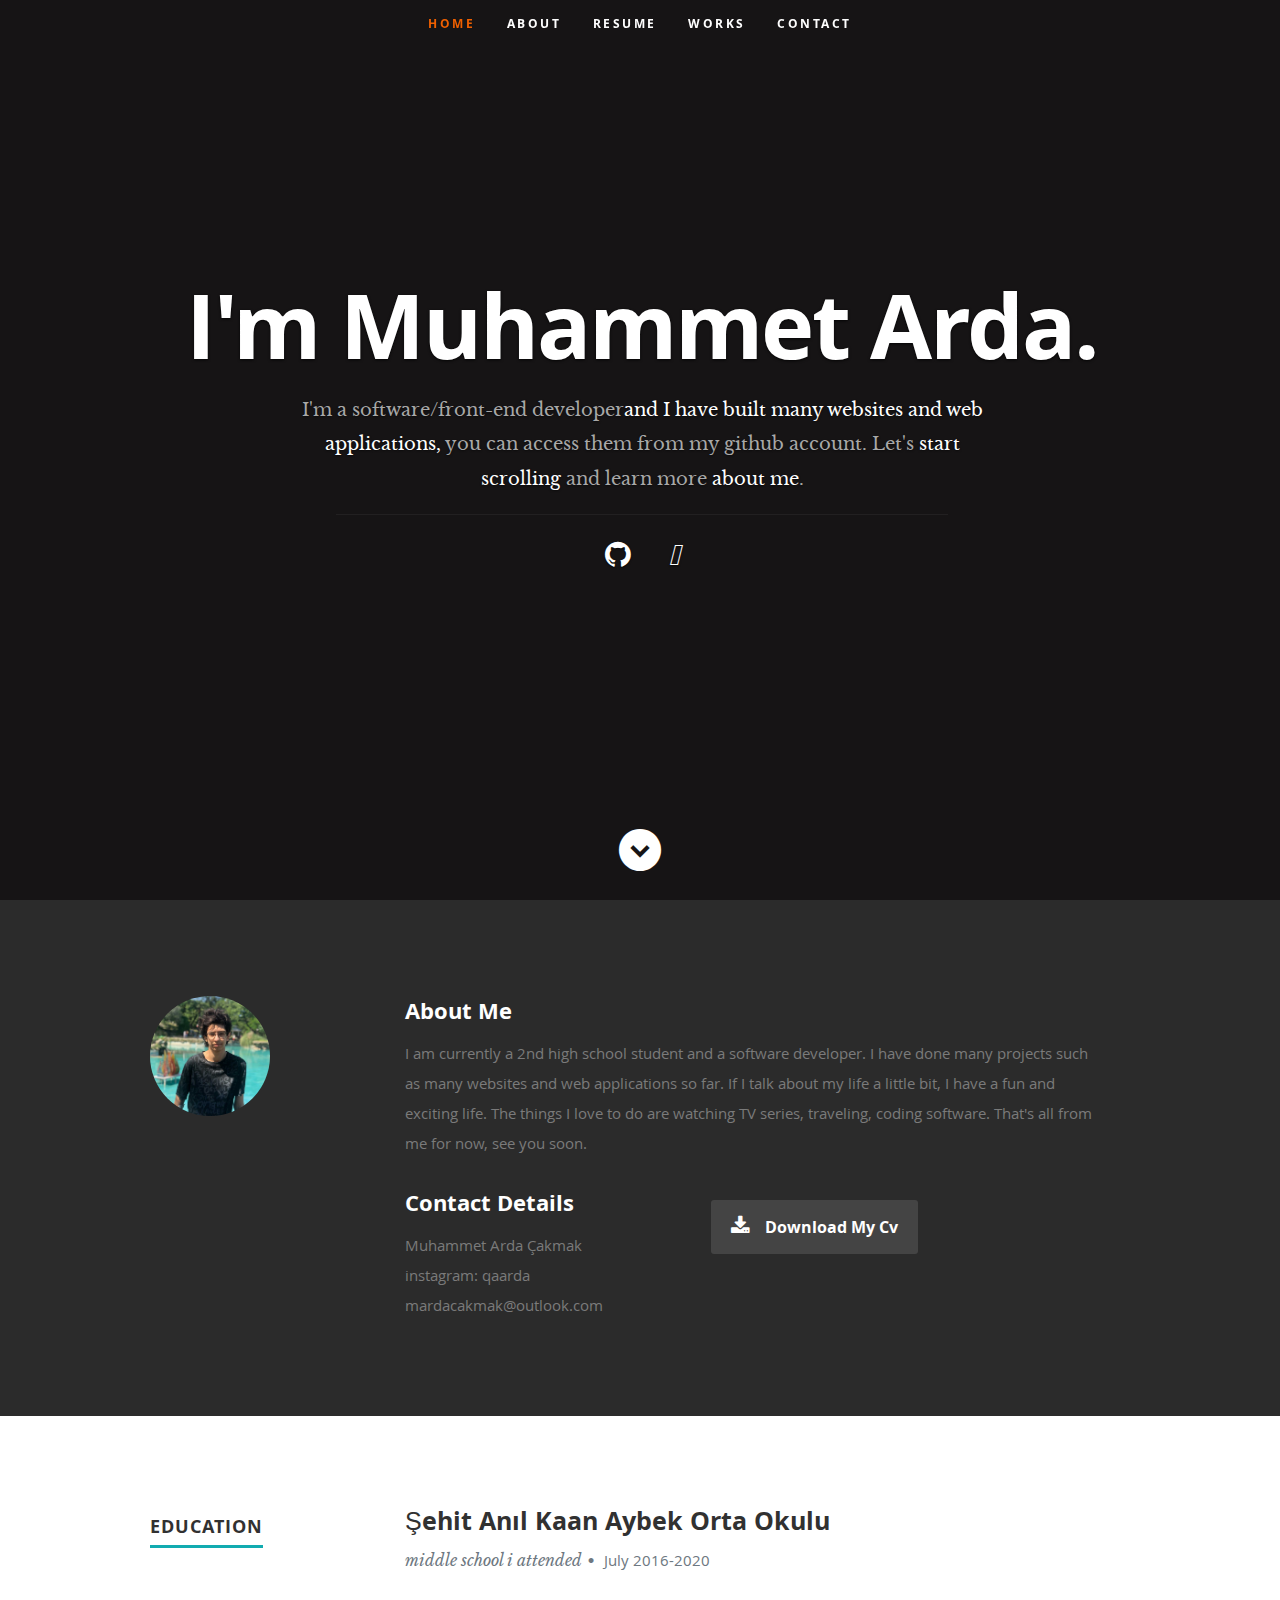
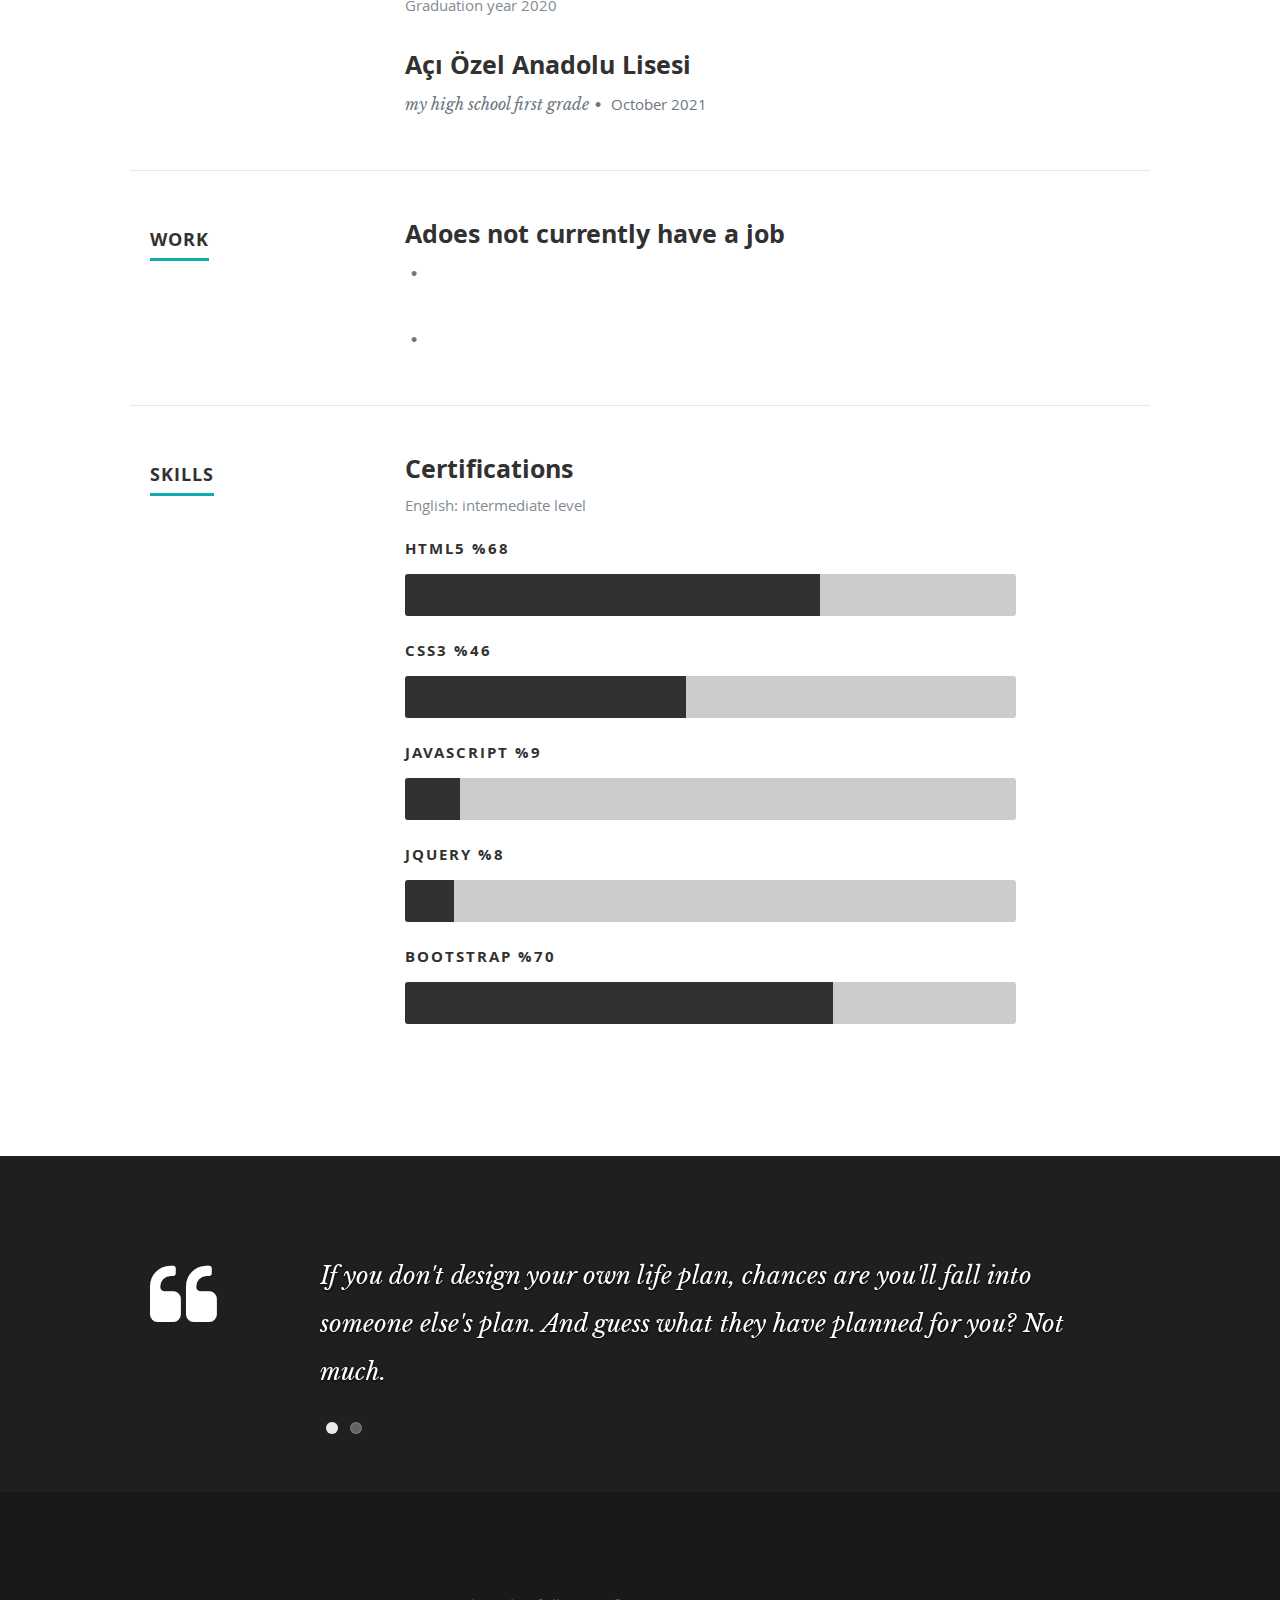
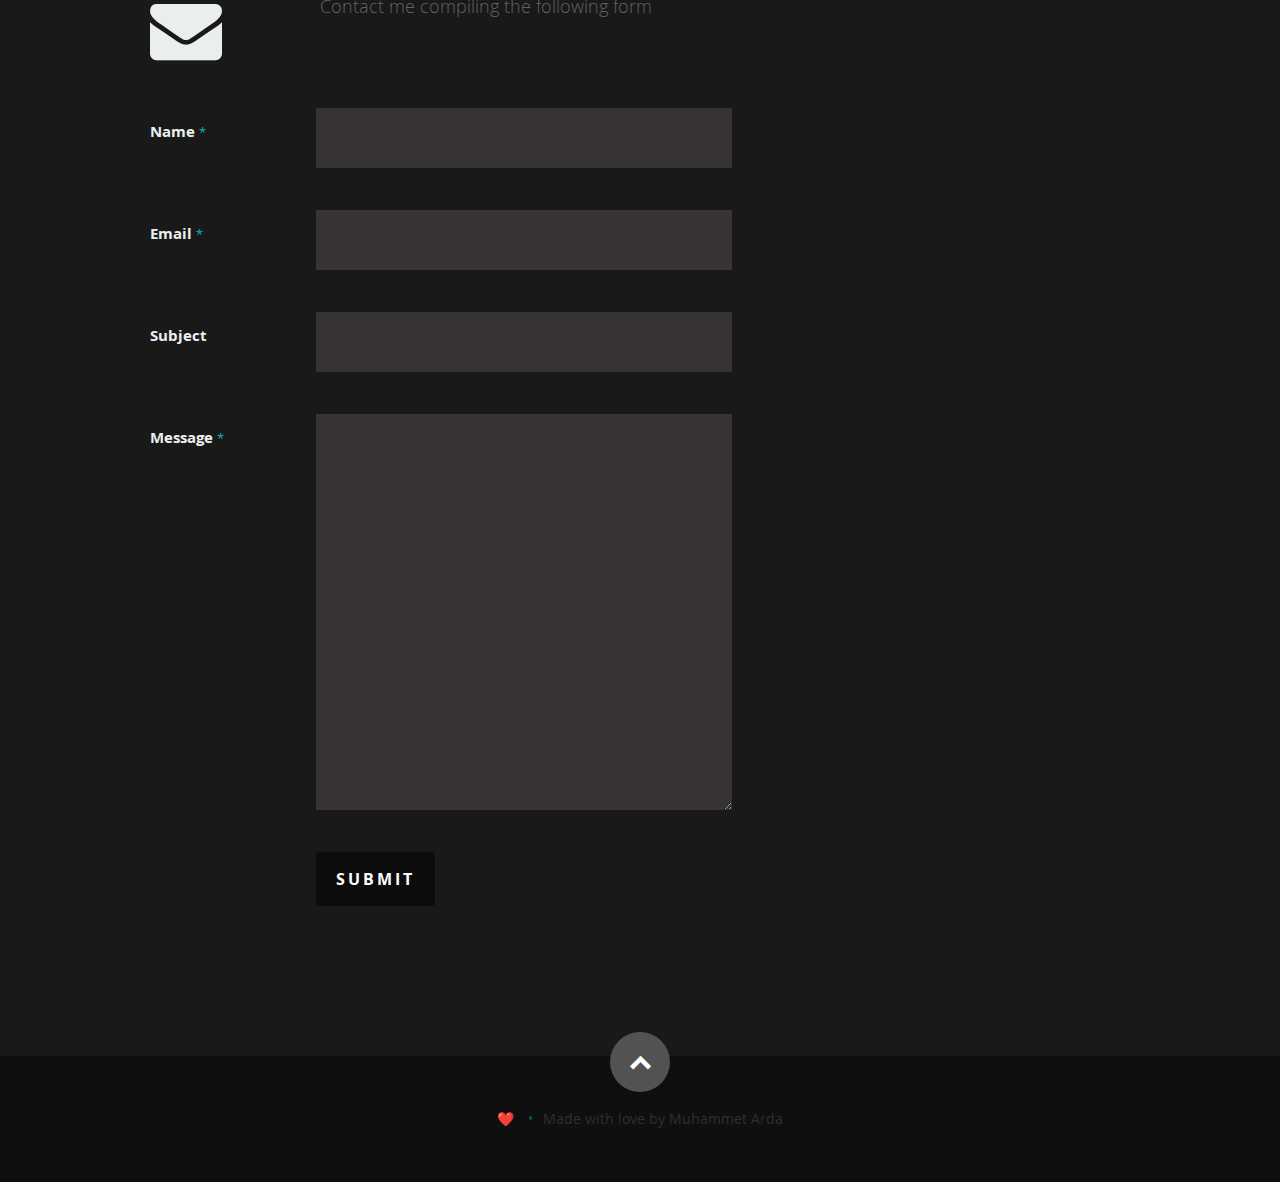
==== commit bed8ddb3: "Update index.html" ====
--- a/index.html
+++ b/index.html
@@ -65,7 +65,7 @@
             <hr />
             <ul class="social">
                <li><a href="https://github.com/Ardackm/"><i class="fa fa-github"></i></a></li>
-               <li><a href="https://instagram.com/ardackmm"><i class="fab fa-instagram"></i></a></li>
+               <li><a href="https://instagram.com/qaarda"><i class="fab fa-instagram"></i></a></li>
 
             </ul>
          </div>
@@ -104,7 +104,7 @@
                   <h2>Contact Details</h2>
                   <p class="address">
 						   <span>Muhammet Arda Çakmak</span><br>
-						   <span>instagram: ardackmm</span><br>
+						   <span>instagram: qaarda</span><br>
                      <span>mardacakmak@outlook.com</span>
 					   </p>
 
@@ -424,4 +424,4 @@
 
 </body>
 
-</html>+</html>
